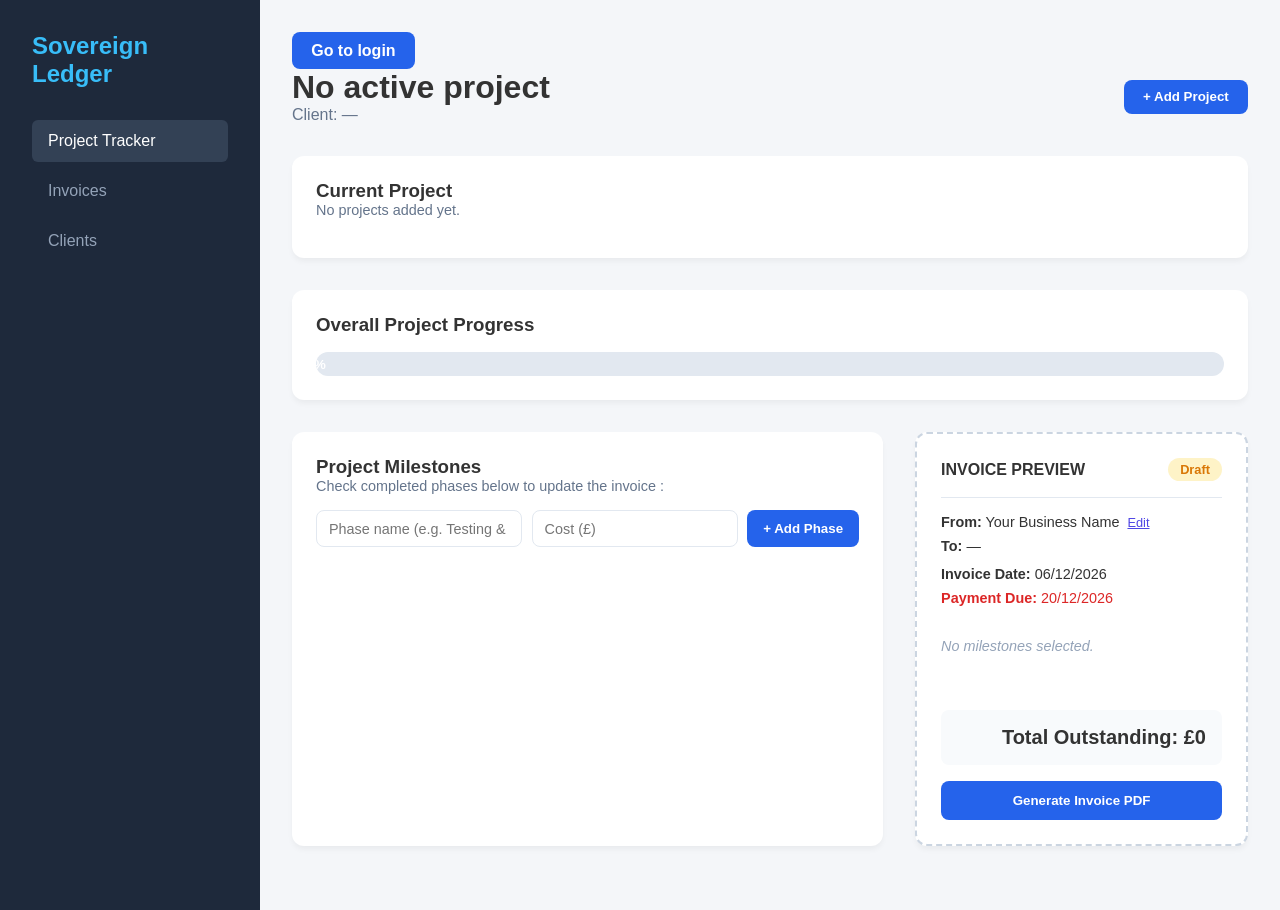
==== index.html @ ee69b591 "Initial Upload" ====
<!DOCTYPE html>
<html lang="en">
<head>
    <meta charset="UTF-8">
    <meta name="viewport" content="width=device-width, initial-scale=1.0">
    <title>Sovereign Ledger</title>
    <link rel="stylesheet" href="style.css">
    <!-- Small addition: highlight styling for whichever project card is "active".
         Feel free to move this into style.css later — kept here for now so
         nothing in your existing stylesheet needs to be touched. -->
    <style>
        .client-card-active {
            border: 2px solid #4f46e5;
            background-color: #eef2ff;
        }
        .active-badge {
            display: inline-block;
            margin-top: 0.25rem;
            font-size: 0.75rem;
            font-weight: 600;
            color: #4f46e5;
        }
        .invoice-pref-group {
            display: flex;
            gap: 1rem;
            margin-bottom: 0.75rem;
        }
        .invoice-pref-option {
            display: flex;
            align-items: center;
            gap: 0.35rem;
            font-weight: normal;
        }
        .invoice-pref-tag {
            display: inline-block;
            margin-top: 0.25rem;
            font-size: 0.75rem;
            color: #64748b;
            font-style: italic;
        }
        .client-card-actions {
            display: flex;
            gap: 0.5rem;
            align-items: center;
        }
        .client-edit-btn {
            background: white;
            border: 1px solid #4f46e5;
            color: #4f46e5;
            padding: 0.4rem 0.8rem;
            border-radius: 6px;
            cursor: pointer;
            font-size: 0.85rem;
        }
        .client-edit-btn:hover {
            background: #eef2ff;
        }
        .edit-inline-btn {
            background: none;
            border: none;
            color: #4f46e5;
            font-size: 0.8rem;
            text-decoration: underline;
            cursor: pointer;
            padding: 0;
            margin-left: 0.25rem;
        }
        .edit-inline-btn:hover {
            color: #3730a3;
        }
        /* NEW: hides the Edit link only when printing/generating the invoice PDF,
           so it still shows normally on screen but never appears on the invoice itself */
        @media print {
            .edit-inline-btn {
                display: none;
            }
        }

        /* ---------- NEW: Invoices tab styling ---------- */
        .invoice-status-select {
            padding: 0.4rem 0.6rem;
            border-radius: 6px;
            border: 1px solid #cbd5e1;
            font-size: 0.85rem;
            background: white;
            cursor: pointer;
        }
        #invoiceList .client-card-actions {
            flex-direction: column;
            align-items: stretch;
            min-width: 8.5rem;
        }
        .invoice-delete-btn {
            font-size: 0.8rem;
            padding: 0.35rem 0.6rem;
        }
        .invoice-remove-hint {
            background: #fffbeb;
            border: 1px solid #fde68a;
            color: #92400e;
            border-radius: 6px;
            padding: 0.7rem 0.9rem;
            font-size: 0.85rem;
            margin: 0 0 1rem 0;
        }
        .status-pill {
            display: inline-block;
            padding: 0.15rem 0.6rem;
            border-radius: 999px;
            font-size: 0.75rem;
            font-weight: 600;
            margin-top: 0.15rem;
        }
        .status-draft   { background: #e2e8f0; color: #334155; }
        .status-sent    { background: #dbeafe; color: #1d4ed8; }
        .status-partial { background: #fef3c7; color: #92400e; }
        .status-paid    { background: #dcfce7; color: #166534; }
        .status-overdue { background: #fee2e2; color: #b91c1c; }
        .status-cancelled { background: #f1f5f9; color: #64748b; text-decoration: line-through; }

        /* ---------- NEW: Record Payment modal spacing fixes ---------- */
        #paymentForm label {
            display: block;
            margin-top: 1rem;
            margin-bottom: 0.35rem;
            font-weight: 600;
        }
        #paymentForm input,
        #paymentForm textarea {
            width: 100%;
            box-sizing: border-box;
            padding: 0.6rem;
            border: 1px solid #cbd5e1;
            border-radius: 6px;
            font-family: inherit;
            font-size: 0.95rem;
        }
        #paymentForm textarea {
            min-height: 4.5rem;
            resize: vertical;
        }
        #paymentInvoiceSummary {
            background: #f8fafc;
            border: 1px solid #e2e8f0;
            border-radius: 6px;
            padding: 0.7rem 0.9rem;
            margin-top: 0.5rem;
            font-size: 0.85rem;
        }
    </style>
</head>
<body>

    <!-- Main App Wrapper -->
    <div class="app-container">
        
        <!-- Sidebar Navigation -->
        <aside class="sidebar">
            <div class="logo">
                <h2>Sovereign Ledger</h2>
                
            </div>
            <nav class="nav-links">
                <!-- ADDED data-tab attributes so JS knows which panel each link opens.
                     href="#" kept so it still looks/behaves like a normal link if JS fails to load. -->
                <a href="#" class="active" data-tab="tracker-panel">Project Tracker</a>
                <a href="#" data-tab="invoices-panel">Invoices</a>
                <a href="#" data-tab="clients-panel">Clients</a>
            </nav>
        </aside>

        <!-- Main Workspace Area -->
        <main class="main-content">

            <!-- ===================== TRACKER PANEL (your original content, untouched) ===================== -->
            <div id="tracker-panel" class="tab-panel active">
                <a class="btn-primary-action" href="login.html" role="button">Go to login</a>



                <!-- Header Section -->
                <header class="content-header">
                    <div class="clients-header-row">
                        <div>
                            
                            <!-- CHANGED: added id="currentProjectName" / id="currentProjectClient"
                                 so JS can update these to match whichever project is active.
                                 Text left as-is as a fallback/placeholder until JS runs. -->
                            <h1 id="currentProjectName">Project: E-Commerce Redesign</h1>
                            <p id="currentProjectClient">Client: Acme Corp</p>
                        </div>
                        <button id="openProjectModalBtn" class="btn-primary-action">+ Add Project</button>
                    </div>
                </header>

                <!-- Your saved projects -->
                <section class="card">
                    <h3>Current Project</h3>
                    <div id="projectListEmpty" class="instruction">No projects added yet.</div>
                    <ul id="projectList" class="client-list"></ul>
                </section>

                <!-- Progress Card -->
                <section class="card progress-card">
                    <h3>Overall Project Progress</h3>
                    <div class="progress-bar-container">
                        <!-- The bar inside will grow smoothly later using JS -->
                        <div class="progress-bar-fill" style="width: 40%;">40%</div>
                    </div>
                </section>

                <!-- Milestones Checklist & Live Invoice Preview Section -->
                <div class="workspace-grid">
                    
                    <!-- Left Column: Tasks/Milestones -->
                    <div class="card tasks-section">
                        <h3>Project Milestones</h3>
                        <p class="instruction">Check completed phases below to update the invoice :</p>

                        <!-- NEW: add your own phases instead of relying on the hardcoded demo ones -->
                        <form id="milestoneForm" class="milestone-form">
                            <input type="text" id="milestoneName" placeholder="Phase name (e.g. Testing & Handover)" required>
                            <input type="number" id="milestoneCost" placeholder="Cost (£)" min="0" step="1" required>
                            <button type="submit" class="btn-primary-action">+ Add Phase</button>
                        </form>

                        <!-- CHANGED: no longer hardcoded — JS now fills this in with
                             whichever milestones belong to the currently active project.
                             A brand new project starts with this empty. -->
                        <div class="task-list" id="taskList"></div>
                    </div>

                    <!-- Right Column: Interactive Invoice Preview -->
                    <div class="card invoice-preview" id="invoice">
                        <div class="invoice-header">
                            <h4>INVOICE PREVIEW</h4>
                            <span class="badge">Draft</span>
                        </div>
                        <hr>
                        <div class="invoice-details">
                            <p><strong>From:</strong> <span id="invoice-from-business">Your Business Name</span> <button type="button" id="editBusinessNameBtn" class="edit-inline-btn">Edit</button></p>
                            <p><strong>To:</strong> <span id="invoice-client">Acme Corp</span></p>
                            <p style="margin-top: 0.75rem;"><strong>Invoice Date:</strong> <span id="invoice-date">--/--/----</span></p>
                            <p style="color: #dc2626;"><strong>Payment Due:</strong> <span id="invoice-due-date">--/--/----</span></p>
                        </div>

                        <div id="invoice-items" style="margin: 1.5rem 0; font-size: 0.9rem;">
                            <!-- JavaScript will insert items here -->
                        </div>

                        <div class="invoice-summary">
                            <p class="total-text">Total Outstanding: <span id="invoice-total">£300</span></p>
                        </div>
                        <button class="btn-print">Generate Invoice PDF</button>
                    </div>
                </div>

            </div>
            <!-- ===================== END TRACKER PANEL ===================== -->


            <!-- ===================== INVOICES PANEL (NEW — now wired up) ===================== -->
            <div id="invoices-panel" class="tab-panel">
                <header class="content-header">
                    <h1>Invoices</h1>
                </header>
                <p class="instruction invoice-remove-hint">
                    <strong>Note:</strong> "Cancelled" is the right status for a real invoice you no longer expect payment on — it keeps the record.
                    "Remove" permanently deletes an invoice with no way to undo it, so use it only for test entries or mistakes.
                </p>
                <section class="card">
                    <div id="invoiceListEmpty" class="instruction">No invoices yet. Generate one from the Project Tracker tab.</div>
                    <ul id="invoiceList" class="client-list"></ul>
                </section>
            </div>
            <!-- ===================== END INVOICES PANEL ===================== -->


            <!-- ===================== CLIENTS PANEL (new) ===================== -->
            <div id="clients-panel" class="tab-panel">
                <header class="content-header">
                    <div class="clients-header-row">
                        <h1>Clients</h1>
                        <button id="openClientModalBtn" class="btn-primary-action">+ Add Client</button>
                    </div>
                </header>

                <section class="card">
                    <div id="clientListEmpty" class="instruction">No clients yet. Add your first one to get started.</div>
                    <ul id="clientList" class="client-list"></ul>
                </section>
            </div>
            <!-- ===================== END CLIENTS PANEL ===================== -->

        </main>
    </div>

    <!-- ===================== ADD CLIENT MODAL (new) ===================== -->
    <div id="clientModalOverlay" class="modal-overlay">
        <div class="modal" role="dialog" aria-labelledby="clientModalTitle" aria-modal="true">
            <div class="modal-header">
                <h3 id="clientModalTitle">Add Client</h3>
                <button id="closeClientModalBtn" class="modal-close" aria-label="Close">&times;</button>
            </div>

            <form id="clientForm">
                <label for="clientName">Name</label>
                <input type="text" id="clientName" name="clientName" required placeholder="Jane Doe">

                <label for="clientEmail">Email</label>
                <input type="email" id="clientEmail" name="clientEmail" required placeholder="jane@example.com">

                <label for="clientBillingAddress">Billing Address</label>
                <textarea id="clientBillingAddress" name="clientBillingAddress" required placeholder="123 Main St, City, Country"></textarea>

                <label for="clientCompanyName">Company Name (optional)</label>
                <input type="text" id="clientCompanyName" name="clientCompanyName" placeholder="Acme Corp">

                <label>Show on invoices as:</label>
                <div class="invoice-pref-group">
                    <label class="invoice-pref-option">
                        <input type="radio" name="invoiceDisplayPreference" value="name" checked>
                        Client Name
                    </label>
                    <label class="invoice-pref-option">
                        <input type="radio" name="invoiceDisplayPreference" value="company">
                        Company Name
                    </label>
                </div>

                <div class="modal-actions">
                    <button type="button" id="cancelClientBtn" class="btn-secondary">Cancel</button>
                    <button type="submit" id="clientFormSubmitBtn" class="btn-primary-action">Save Client</button>
                </div>
            </form>
        </div>
    </div>
    <!-- ===================== END ADD CLIENT MODAL ===================== -->

    <!-- ===================== ADD PROJECT MODAL (new) ===================== -->
    <div id="projectModalOverlay" class="modal-overlay">
        <div class="modal" role="dialog" aria-labelledby="projectModalTitle" aria-modal="true">
            <div class="modal-header">
                <h3 id="projectModalTitle">Add Project</h3>
                <button id="closeProjectModalBtn" class="modal-close" aria-label="Close">&times;</button>
            </div>

            <form id="projectForm">
                <label for="projectName">Project Name</label>
                <input type="text" id="projectName" name="projectName" required placeholder="Website Redesign">

                <label for="projectClient">Select Client</label>
                <select id="projectClient" name="projectClient" required>
                    <!-- JS fills this in with an <option> for each saved client -->
                </select>

                <div class="modal-actions">
                    <button type="button" id="cancelProjectBtn" class="btn-secondary">Cancel</button>
                    <button type="submit" class="btn-primary-action">Save Project</button>
                </div>
            </form>
        </div>
    </div>
    <!-- ===================== END ADD PROJECT MODAL ===================== -->

    <!-- ===================== CLIENT DETAILS MODAL (new) ===================== -->
    <div id="clientDetailsModalOverlay" class="modal-overlay">
        <div class="modal" role="dialog" aria-labelledby="clientDetailsTitle" aria-modal="true">
            <div class="modal-header">
                <h3 id="clientDetailsTitle">Client Details</h3>
                <button id="closeClientDetailsBtn" class="modal-close" aria-label="Close">&times;</button>
            </div>

            <div id="clientDetailsInfo" class="instruction"></div>

            <h4 style="margin: 1.2rem 0 0.6rem 0;">Projects for this client</h4>
            <div id="clientDetailsProjectsEmpty" class="instruction">No projects for this client yet.</div>
            <ul id="clientDetailsProjects" class="client-list"></ul>

            <div class="modal-actions">
                <button type="button" id="closeClientDetailsBtn2" class="btn-secondary">Close</button>
            </div>
        </div>
    </div>
    <!-- ===================== END CLIENT DETAILS MODAL ===================== -->

    <!-- ===================== BUSINESS SETTINGS MODAL (new) ===================== -->
    <div id="businessModalOverlay" class="modal-overlay">
        <div class="modal" role="dialog" aria-labelledby="businessModalTitle" aria-modal="true">
            <div class="modal-header">
                <h3 id="businessModalTitle">Your Business Details</h3>
                <button id="closeBusinessModalBtn" class="modal-close" aria-label="Close">&times;</button>
            </div>

            <form id="businessForm">
                <label for="businessName">Business Name</label>
                <input type="text" id="businessName" name="businessName" required placeholder="Your Business Name">

                <div class="modal-actions">
                    <button type="button" id="cancelBusinessBtn" class="btn-secondary">Cancel</button>
                    <button type="submit" class="btn-primary-action">Save</button>
                </div>
            </form>
        </div>
    </div>
    <!-- ===================== END BUSINESS SETTINGS MODAL ===================== -->

    <!-- ===================== RECORD PAYMENT MODAL (NEW) ===================== -->
    <div id="paymentModalOverlay" class="modal-overlay">
        <div class="modal" role="dialog" aria-labelledby="paymentModalTitle" aria-modal="true">
            <div class="modal-header">
                <h3 id="paymentModalTitle">Record Payment</h3>
                <button id="closePaymentModalBtn" class="modal-close" aria-label="Close">&times;</button>
            </div>

            <form id="paymentForm">
                <input type="hidden" id="paymentInvoiceId">
                <input type="hidden" id="paymentTargetStatus">

                <p class="instruction" id="paymentInvoiceSummary"></p>

                <label for="paymentAmount">Amount Paid (£)</label>
                <input type="number" id="paymentAmount" name="paymentAmount" min="0" step="0.01" required>

                <label for="paymentDate">Date Paid</label>
                <input type="date" id="paymentDate" name="paymentDate" required>

                <label for="paymentReference">Notes <span style="font-weight: normal; color: #64748b;">(optional — e.g. a payment reference)</span></label>
                <textarea id="paymentReference" name="paymentReference" rows="3" placeholder="e.g. Bank transfer ref #4471"></textarea>

                <div class="modal-actions">
                    <button type="button" id="cancelPaymentBtn" class="btn-secondary">Cancel</button>
                    <button type="submit" class="btn-primary-action">Save Payment</button>
                </div>
            </form>
        </div>
    </div>
    <!-- ===================== END RECORD PAYMENT MODAL ===================== -->

<script src="app.js"></script>
</body>
</html>
---- style.css ----
/* Base Reset & Variables */
* {
    margin: 0;
    padding: 0;
    box-sizing: border-box;
    font-family: 'Segoe UI', Tahoma, Geneva, Verdana, sans-serif;
}

body {
    background-color: #f4f6f9;
    color: #333;
}

/* Master Layout Framework */
.app-container {
    display: flex;
    min-height: 100vh;
}

/* Sidebar Styling */
.sidebar {
    width: 260px;
    background-color: #1e293b;
    color: #fff;
    padding: 2rem;
}

.sidebar h2 {
    font-size: 1.5rem;
    margin-bottom: 2rem;
    color: #38bdf8;
}
.tagline{
  text-align: center;
  font-weight: 800;
  color: #38bdf8;
  font-family: "Poppins", "Inter", system-ui, -apple-system, Segoe UI, Roboto, Arial, sans-serif;
  line-height: 1.25;
}

.nav-links a {
    display: block;
    color: #94a3b8;
    text-decoration: none;
    padding: 0.75rem 1rem;
    margin-bottom: 0.5rem;
    border-radius: 6px;
    transition: all 0.2s ease;
}

.nav-links a:hover, .nav-links a.active {
    background-color: #334155;
    color: #fff;
}

/* Main Workspace Styling */
.main-content {
    flex: 1;
    padding: 2rem;
}

.content-header {
    margin-bottom: 2rem;
}

.content-header p {
    color: #64748b;
}

/* Reusable UI Components (Cards) */
.card {
    background-color: #fff;
    padding: 1.5rem;
    border-radius: 12px;
    box-shadow: 0 4px 6px -1px rgba(0, 0, 0, 0.05);
    margin-bottom: 2rem;
}

/* Dynamic Progress Bar Component */
.progress-bar-container {
    background-color: #e2e8f0;
    border-radius: 9999px;
    height: 24px;
    margin-top: 1rem;
    overflow: hidden;
}

.progress-bar-fill {
    background-color: #10b981;
    color: white;
    height: 100%;
    display: flex;
    align-items: center;
    justify-content: center;
    font-size: 0.85rem;
    font-weight: bold;
    width: 0%; /* JavaScript updates this later */
    transition: width 0.4s ease;
}

/* Splitting the Workspace into Columns */
.workspace-grid {
    display: grid;
    grid-template-columns: 1fr 1fr;
    gap: 2rem;
}

/* Form Interactivity Elements */
.instruction {
    font-size: 0.9rem;
    color: #64748b;
    margin-bottom: 1rem;
}

.task-item {
    display: flex;
    align-items: center;
    gap: 1rem;
    padding: 0.75rem;
    border: 1px solid #e2e8f0;
    border-radius: 8px;
    margin-bottom: 0.75rem;
    transition: background 0.2s;
}

.task-item:hover {
    background-color: #f8fafc;
}

.task-item input {
    width: 18px;
    height: 18px;
    cursor: pointer;
    flex-shrink: 0;
}

.task-item label {
    flex: 1;
    cursor: pointer;
}

.milestone-remove-btn {
    background: none;
    border: none;
    color: #94a3b8;
    font-size: 1.1rem;
    line-height: 1;
    cursor: pointer;
    padding: 0.2rem 0.4rem;
    flex-shrink: 0;
}

.milestone-remove-btn:hover {
    color: #dc2626;
}

/* NEW — Add Phase form */
.milestone-form {
    display: flex;
    gap: 0.6rem;
    margin-bottom: 1rem;
}

.milestone-form input[type="text"] {
    flex: 2;
}

.milestone-form input[type="number"] {
    flex: 1;
}

.milestone-form input {
    padding: 0.6rem 0.75rem;
    border: 1px solid #e2e8f0;
    border-radius: 8px;
    font-size: 0.9rem;
    font-family: inherit;
}

.milestone-form input:focus {
    outline: 2px solid #2563eb;
    outline-offset: 1px;
}

.milestone-form .btn-primary-action {
    padding: 0.6rem 1rem;
    white-space: nowrap;
}

/* Premium Minimalist Invoice Component */
.invoice-preview {
    border: 2px dashed #cbd5e1;
    display: flex;
    flex-direction: column;
    justify-content: space-between;
}

.invoice-header {
    display: flex;
    justify-content: space-between;
    align-items: center;
}

.badge {
    background-color: #fef3c7;
    color: #d97706;
    padding: 0.25rem 0.75rem;
    border-radius: 9999px;
    font-size: 0.8rem;
    font-weight: 600;
}

hr {
    border: 0;
    border-top: 1px solid #e2e8f0;
    margin: 1rem 0;
}

.invoice-details p {
    font-size: 0.9rem;
    margin-bottom: 0.5rem;
}

.invoice-summary {
    background-color: #f8fafc;
    padding: 1rem;
    border-radius: 8px;
    margin-top: 2rem;
    text-align: right;
}

.total-text {
    font-size: 1.25rem;
    font-weight: bold;
}

.btn-print {
    background-color: #2563eb;
    color: white;
    border: none;
    padding: 0.75rem;
    border-radius: 8px;
    font-weight: 600;
    cursor: pointer;
    margin-top: 1rem;
    transition: background 0.2s;
}

.btn-print:hover {
    background-color: #1d4ed8;
}


/* ==========================================================================
   NEW — added for tab switching (Tracker / Invoices / Clients)
   ========================================================================== */

/* Hide every panel by default, only show the one with .active */
.tab-panel {
    display: none;
}

.tab-panel.active {
    display: block;
}


/* ==========================================================================
   NEW — Clients panel
   ========================================================================== */

.clients-header-row {
    display: flex;
    justify-content: space-between;
    align-items: center;
}

/* Separate from .btn-print on purpose — .btn-print is reserved for the
   actual invoice print button so app.js's querySelector('.btn-print')
   only ever finds that one button. Same visual style, different class. */
.btn-primary-action {
    background-color: #2563eb;
    color: white;
    border: none;
    padding: 0.6rem 1.2rem;
    border-radius: 8px;
    font-weight: 600;
    cursor: pointer;
    transition: background 0.2s;
}

.btn-primary-action:hover {
    background-color: #1d4ed8;
}

.client-list {
    list-style: none;
}

.client-card {
    display: flex;
    justify-content: space-between;
    align-items: flex-start;
    padding: 1rem;
    border: 1px solid #e2e8f0;
    border-radius: 8px;
    margin-bottom: 0.75rem;
}

.client-card-info strong {
    display: block;
    font-size: 1rem;
    margin-bottom: 0.25rem;
}

.client-card-info span {
    display: block;
    font-size: 0.85rem;
    color: #64748b;
    margin-bottom: 0.15rem;
}

.client-card-clickable {
    cursor: pointer;
    transition: background 0.15s ease;
}

.client-card-clickable:hover {
    background-color: #f8fafc;
}

.client-delete-btn {
    background: none;
    border: none;
    color: #dc2626;
    cursor: pointer;
    font-size: 0.85rem;
}

.client-delete-btn:hover {
    text-decoration: underline;
}


/* ==========================================================================
   NEW — Add Client modal
   ========================================================================== */

.modal-overlay {
    display: none;
    position: fixed;
    inset: 0;
    background: rgba(15, 23, 42, 0.5);
    align-items: center;
    justify-content: center;
    z-index: 100;
    padding: 1rem;
}

.modal-overlay.open {
    display: flex;
}

.modal {
    background: #fff;
    border-radius: 12px;
    box-shadow: 0 4px 6px -1px rgba(0, 0, 0, 0.05);
    width: 100%;
    max-width: 420px;
    padding: 1.5rem;
}

.modal-header {
    display: flex;
    justify-content: space-between;
    align-items: center;
    margin-bottom: 1rem;
}

.modal-close {
    background: none;
    border: none;
    font-size: 1.4rem;
    line-height: 1;
    cursor: pointer;
    color: #64748b;
}

#clientForm label,
#projectForm label {
    display: block;
    font-size: 0.85rem;
    font-weight: 600;
    margin: 0.9rem 0 0.4rem 0;
}

#clientForm input,
#clientForm textarea,
#projectForm input,
#projectForm select {
    width: 100%;
    padding: 0.6rem 0.75rem;
    border: 1px solid #e2e8f0;
    border-radius: 8px;
    font-size: 0.9rem;
    font-family: inherit;
    resize: vertical;
    background: #fff;
}

#clientForm input:focus,
#clientForm textarea:focus,
#projectForm input:focus,
#projectForm select:focus {
    outline: 2px solid #2563eb;
    outline-offset: 1px;
}

.modal-actions {
    display: flex;
    justify-content: flex-end;
    gap: 0.6rem;
    margin-top: 1.2rem;
}

.btn-secondary {
    background: #fff;
    color: #333;
    border: 1px solid #e2e8f0;
    padding: 0.75rem 1rem;
    border-radius: 8px;
    font-weight: 600;
    cursor: pointer;
}

.btn-secondary:hover {
    background: #f8fafc;
}
a.btn-primary-action{
  text-decoration: none;
  display: inline-block;
}


/* ==========================================================================
   Bulletproof Print Stylesheet
   ========================================================================== */
@media print {
    /* 1. Force hide every single element EXCEPT the invoice preview card */
    body * {
        visibility: hidden !important;
    }

    /* 2. Tell the browser exactly what needs to stay visible */
    #invoice, #invoice * {
        visibility: visible !important;
    }

    /* 3. Strip away all structural grid/flex layouts and positioning */
    html, body {
        background: #fff !important;
        background-color: #fff !important;
        margin: 0 !important;
        padding: 0 !important;
        width: 100% !important;
        height: auto !important;
    }

    .app-container, 
    .main-content, 
    .workspace-grid {
        display: block !important;
        position: absolute !important;
        left: 0 !important;
        top: 0 !important;
        width: 100% !important;
        margin: 0 !important;
        padding: 0 !important;
        background: none !important;
        box-shadow: none !important;
    }

    /* 4. Position the invoice perfectly at the top left of the blank paper */
    #invoice {
        position: absolute !important;
        left: 0 !important;
        top: 0 !important;
        width: 100% !important;
        max-width: 100% !important;
        padding: 2rem !important;
        border: none !important;
        box-shadow: none !important;
        background: #fff !important;
    }

    /* hide the print button inside the invoice itself */
    .btn-print {
        display: none !important;
        visibility: hidden !important;
    }

    /* 5. Force backgrounds to render on standard office printers */
    .invoice-summary {
        background-color: #f1f5f9 !important;
        border: 1px solid #cbd5e1 !important;
        margin-top: 4rem !important;
        -webkit-print-color-adjust: exact !important;
        print-color-adjust: exact !important;
    }
}
.auth-page{
  min-height: 100vh;
  display: flex;
  align-items: center;
  justify-content: center;

  padding: 2rem 1rem;

  /* gradient MVP background */
  background: linear-gradient(135deg, #0b1220 0%, #1e293b 45%, #1d4ed8 100%);
}

.auth-card{
  width: min(520px, 100%);
  background: #fff;
  border-radius: 16px;
  padding: 2rem 1.75rem;
  box-shadow: 0 12px 40px rgba(0,0,0,0.25);
  text-align: center;
}

/* match your existing app theme */
.auth-card h2{
  margin: 0 0 0.75rem 0;
  font-size: 2rem;
  color: #38bdf8;
}

/* keep your existing tagline styles, but ensure it stays nicely spaced inside the card */
.auth-card .tagline{
  margin: 0.25rem 0 1.25rem 0;
}
.auth-page{
  min-height: 100vh;
  display: flex;
  align-items: center;
  justify-content: center;
  padding: 2rem 1rem;

  background: linear-gradient(135deg, #0b1220 0%, #1e293b 45%, #1d4ed8 100%);
}

.auth-card{
  width: min(520px, 100%);
  background: #fff;
  border-radius: 16px;
  padding: 2rem 1.75rem;
  box-shadow: 0 12px 40px rgba(0,0,0,0.25);

  text-align: center;
}

.auth-card h2{
  margin: 0 0 0.75rem 0;
  font-size: 2rem;
  color: #38bdf8;
}

/* ensure your tagline spacing works inside the card */
.auth-card .tagline{
  margin: 0.25rem 0 1.5rem 0; /* centers + ensures it doesn’t sit too high/low */
}
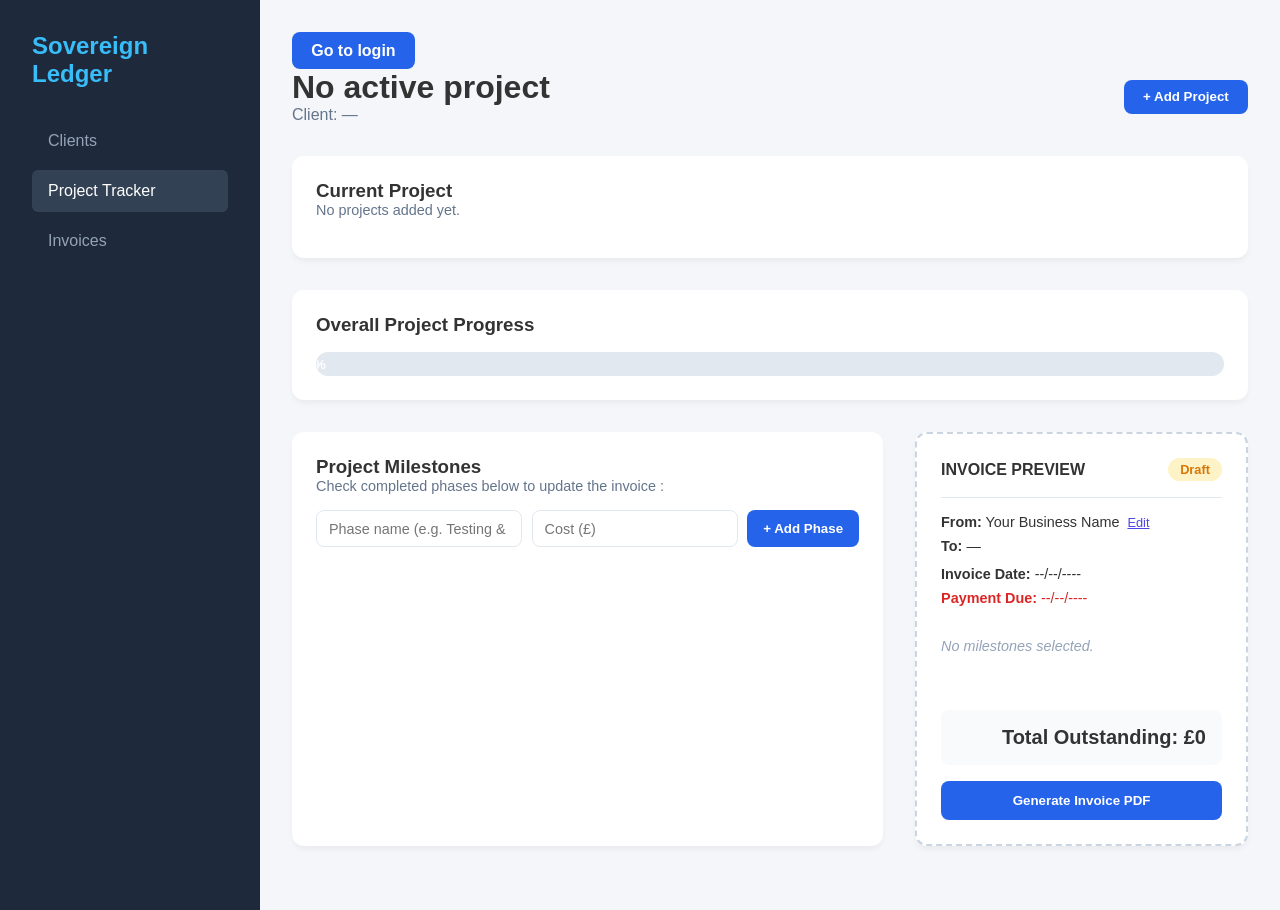
==== commit 7cafdd1e: "Moved Client Tab to the top" ====
--- a/index.html
+++ b/index.html
@@ -163,9 +163,10 @@
             <nav class="nav-links">
                 <!-- ADDED data-tab attributes so JS knows which panel each link opens.
                      href="#" kept so it still looks/behaves like a normal link if JS fails to load. -->
+                <a href="#" data-tab="clients-panel">Clients</a>
                 <a href="#" class="active" data-tab="tracker-panel">Project Tracker</a>
                 <a href="#" data-tab="invoices-panel">Invoices</a>
-                <a href="#" data-tab="clients-panel">Clients</a>
+                
             </nav>
         </aside>
 
